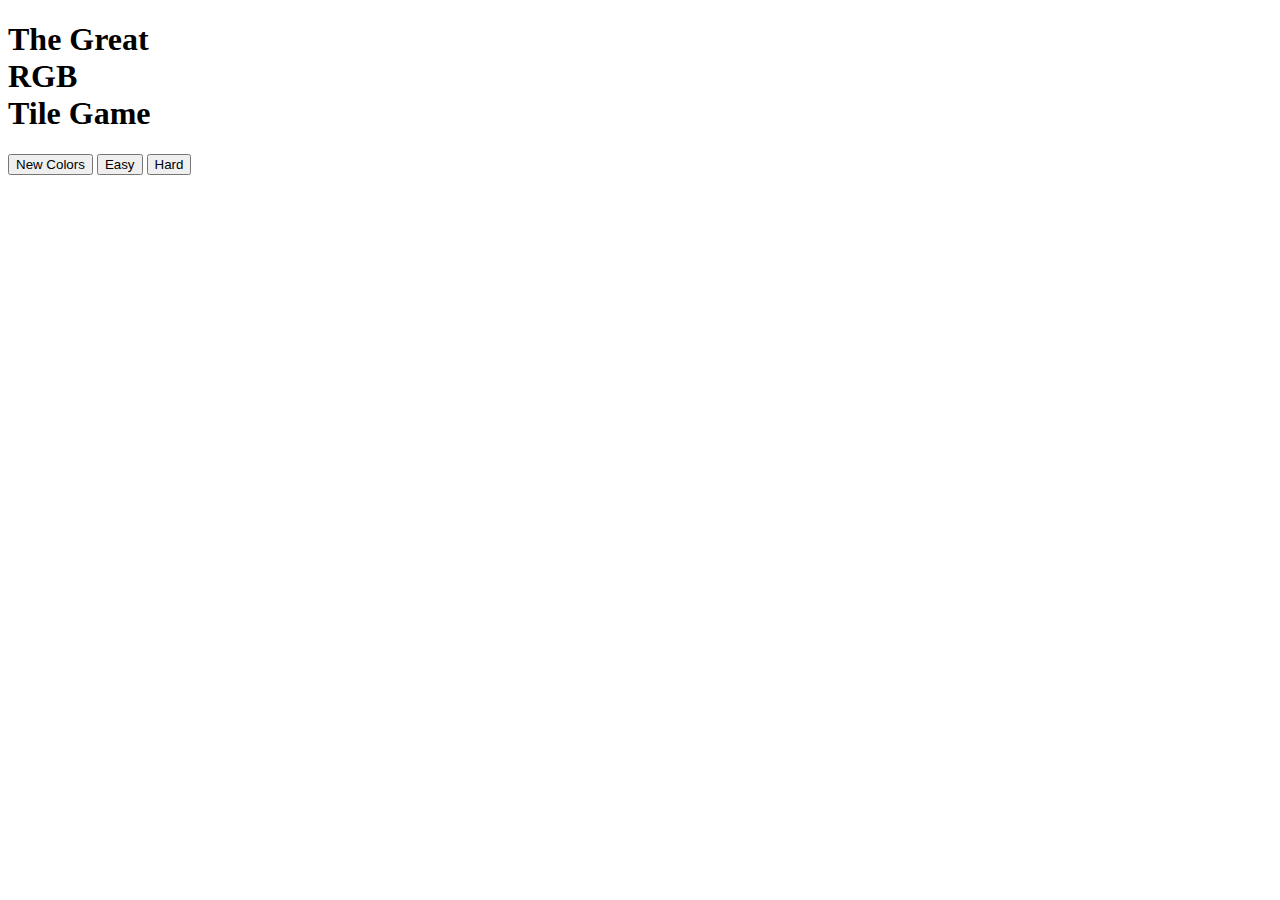
==== color-game.html @ f24c9955 "changed title" ====
<!DOCTYPE html>
<html>
  <head>
    <title>Color Game</title>
    <link rel="stylesheet" type="text/css" href="color-game.css" />
  </head>
  <body>
    <h1>
      The Great <br />
      <span id="colorDisplay">RGB</span> <br />
      Tile Game
    </h1>

    <div id="stripe">
      <button id="reset">New Colors</button> <span id="message"></span>
      <button class="mode">Easy</button>
      <button class="mode selected">Hard</button>
    </div>

    <div id="container">
      <div class="square"></div>
      <div class="square"></div>
      <div class="square"></div>
      <div class="square"></div>
      <div class="square"></div>
      <div class="square"></div>
    </div>

    <script type="text/javascript" src="color-game.js"></script>
  </body>
</html>
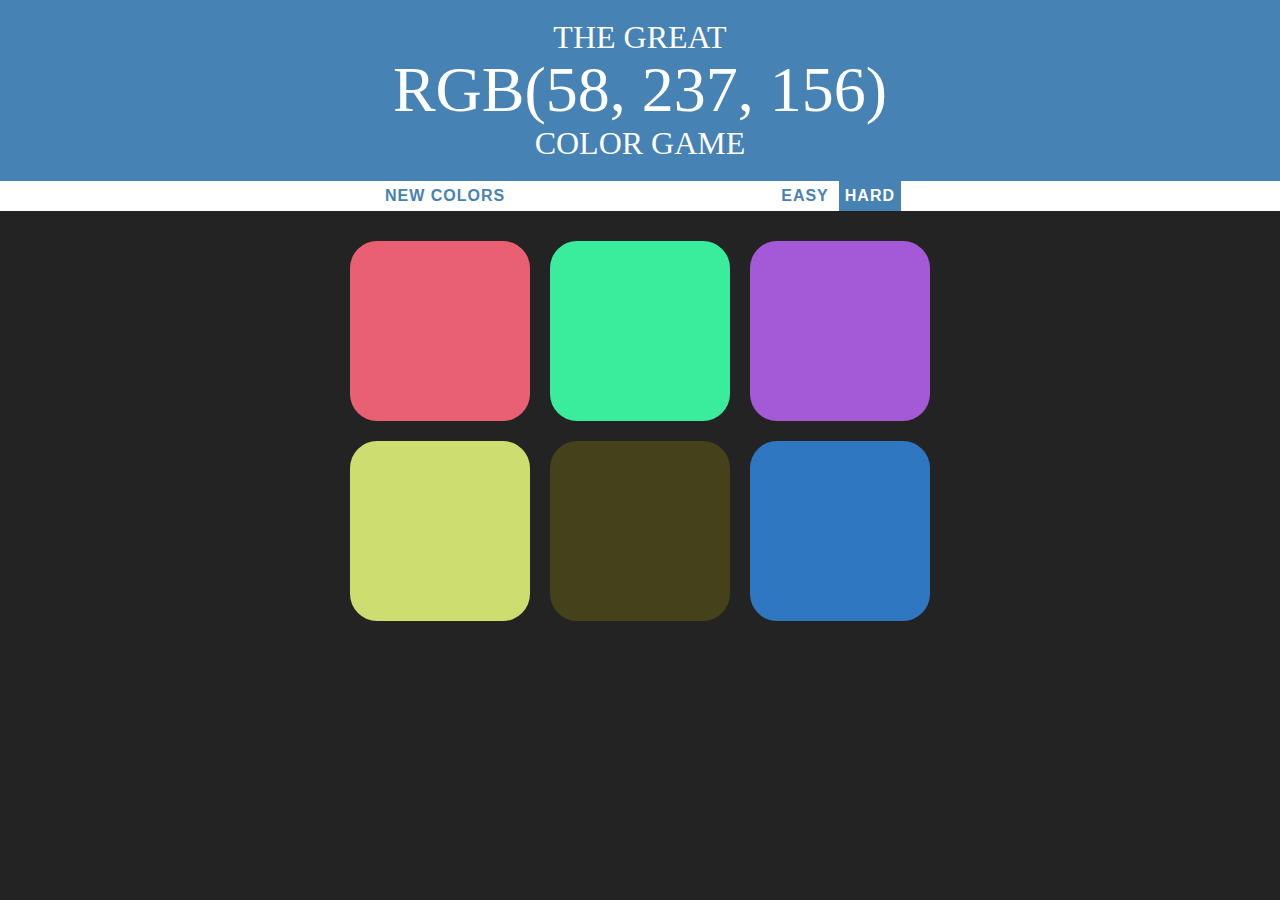
==== commit d7c2f615: "removed second extra folder" ====
--- a/color-game.html
+++ b/color-game.html
@@ -1,31 +1,34 @@
 <!DOCTYPE html>
 <html>
-  <head>
-    <title>Color Game</title>
-    <link rel="stylesheet" type="text/css" href="color-game.css" />
-  </head>
-  <body>
-    <h1>
-      The Great <br />
-      <span id="colorDisplay">RGB</span> <br />
-      Tile Game
-    </h1>
+<head>
+	<title>Color Game</title>
+	<link rel="stylesheet" type="text/css" href="color-game.css">
+</head>
+<body>
+<h1>
+	The Great 
+	<br>
+	<span id="colorDisplay">RGB</span> 
+	<br>
+	Color Game
+</h1>
 
-    <div id="stripe">
-      <button id="reset">New Colors</button> <span id="message"></span>
-      <button class="mode">Easy</button>
-      <button class="mode selected">Hard</button>
-    </div>
+<div id="stripe">
+	<button id="reset">New Colors</button>
+    <span id="message"></span>
+    <button class="mode">Easy</button>
+    <button class="mode selected">Hard</button>
+</div>
 
-    <div id="container">
-      <div class="square"></div>
-      <div class="square"></div>
-      <div class="square"></div>
-      <div class="square"></div>
-      <div class="square"></div>
-      <div class="square"></div>
-    </div>
+<div id="container">
+	<div class="square"></div>
+	<div class="square"></div>
+	<div class="square"></div>
+	<div class="square"></div>
+	<div class="square"></div>
+	<div class="square"></div>
+</div>
 
-    <script type="text/javascript" src="color-game.js"></script>
-  </body>
-</html>
+<script type="text/javascript" src="color-game.js"></script>
+</body>
+</html>--- a/color-game.css
+++ b/color-game.css
@@ -0,0 +1,74 @@
+body {
+	background-color: #232323;
+	margin: 0;
+	font-family: 'Sans-serif';
+}
+
+.square {
+	width: 30%;
+	background: purple;
+	padding-bottom: 30%;
+	float: left;
+	margin: 1.66%;
+	border-radius: 15%;
+	transition: background 0.3s;
+	-webkit-transition: background 0.3s;
+	-moz-transition: background 0.3s;
+}
+
+#container {
+	margin: 20px auto;
+	max-width: 600px;
+}
+
+h1 {
+	color: white;
+	text-align: center;
+	background: steelblue;
+	margin: 0;
+	font-weight: normal;
+	text-transform: uppercase;
+	line-height: 1.1;
+	padding: 20px 0;
+}
+
+#colorDisplay {
+	font-size: 200%;
+}
+
+#message {
+	display: inline-block;
+	width: 20%;
+}
+
+#stripe {
+	background: white;
+	height: 30px;
+	text-align: center;
+	color: black;
+}
+
+.selected {
+	color: white;
+	background: steelblue;
+	border: none;
+
+}
+
+button {
+	border: none;
+	background: none;
+	text-transform: uppercase;
+	height: 100%;
+	font-weight: 700;
+	color: steelblue;
+	letter-spacing: 1px;
+	font-size: inherit;
+	transition: all .2s;
+	outline: none;
+}
+
+button:hover {
+	color: white;
+	background: steelblue;
+}